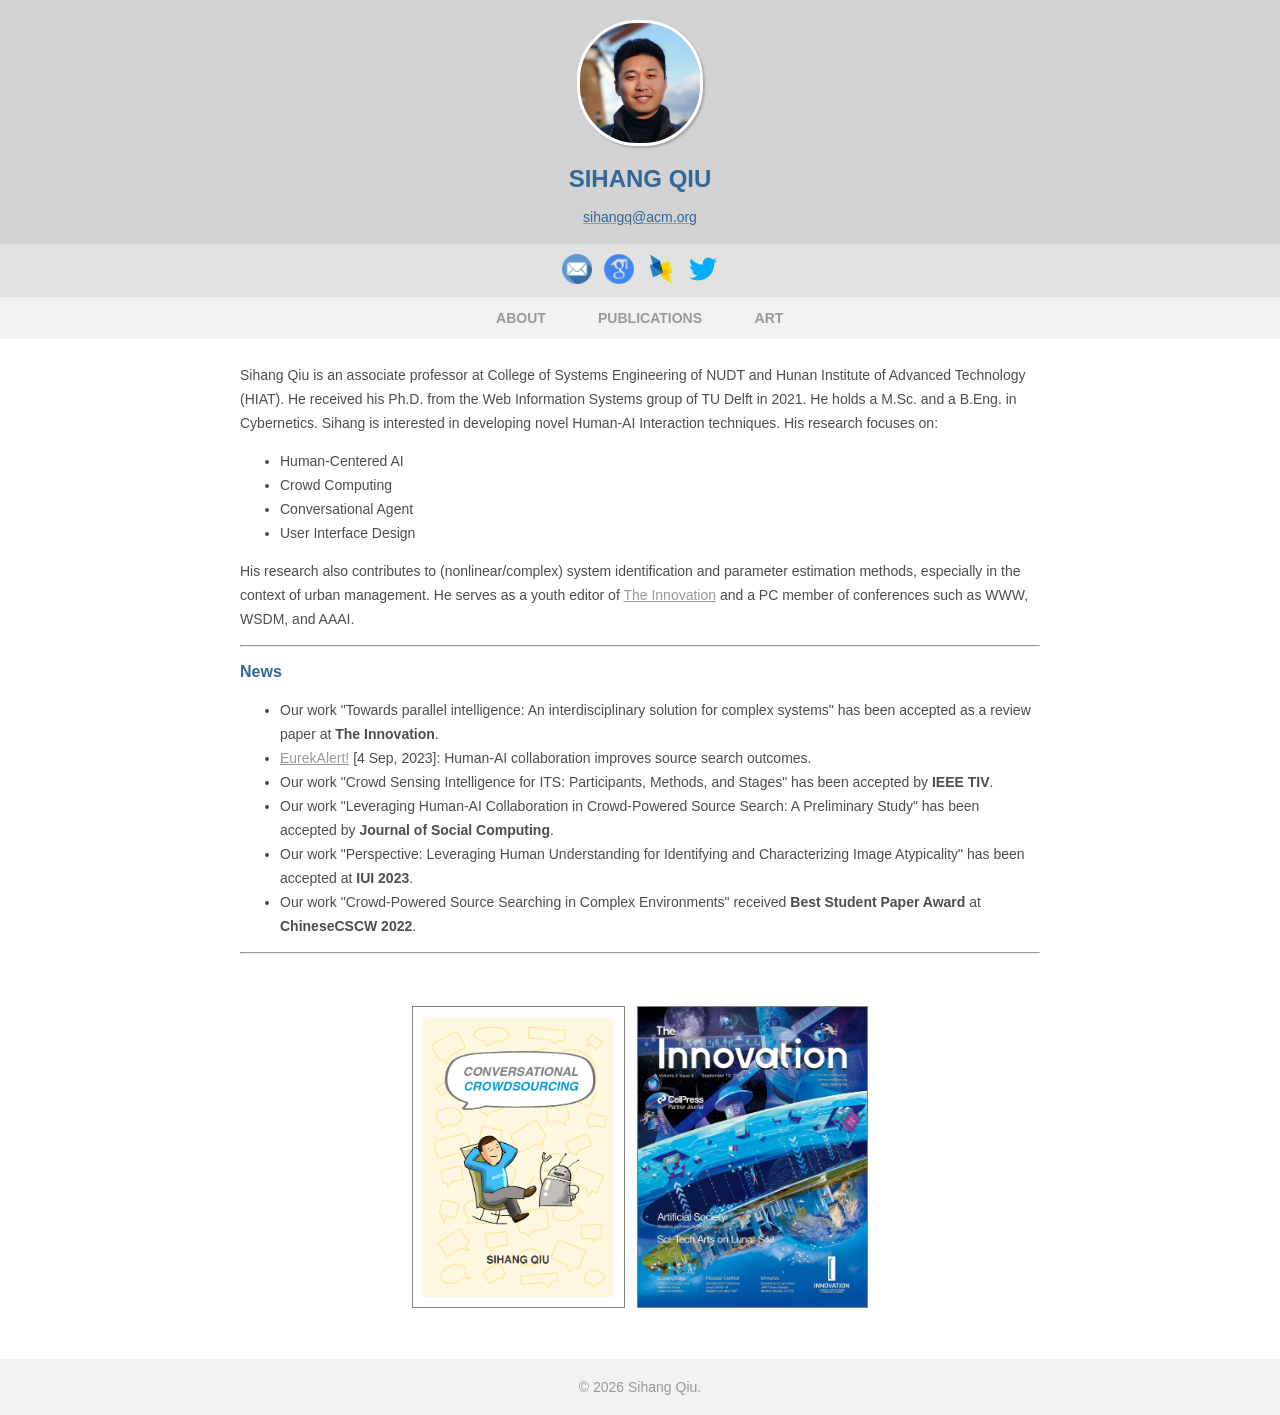
==== index.html @ 1ee8f8ba "add the innovation paper" ====
<!DOCTYPE html>
<html lang="en-US">

<head>
	<meta http-equiv="Content-Type" content="text/html; charset=UTF-8">
	<meta name="viewport" content="width=device-width">
	<title>Sihang Qiu</title>
	<link rel="stylesheet" href="./files/style.css" type="text/css" media="all">
</head>

<body>

	<div class="mainbody">

		<div id="header"></div>
		<script src="files/header.js"></script>

		<div class="content">
			<p>
				Sihang Qiu is an associate professor at College of Systems Engineering of NUDT and Hunan Institute of Advanced Technology (HIAT).
				He received his Ph.D. from the Web Information Systems group of TU Delft in 2021. He holds a M.Sc. and a B.Eng. in Cybernetics.
				Sihang is interested in developing novel Human-AI Interaction techniques. His research focuses on:
				<ul>
					<li>Human-Centered AI</li>
					<li>Crowd Computing</li>
					<li>Conversational Agent</li>
					<li>User Interface Design</li>
				</ul>
				His research also contributes to (nonlinear/complex) system identification and parameter estimation methods, especially in the context of urban management.
				He serves as a youth editor of <a href="https://www.cell.com/the-innovation/home">The Innovation</a> and a PC member of conferences such as WWW, WSDM, and AAAI.
			</p>

			<hr>
			<h2><strong>News</strong></h2>
			<ul>
				<li>Our work "Towards parallel intelligence: An interdisciplinary solution for complex systems" has been accepted as a review paper at <b>The Innovation</b>.</li>
				<li><a href="https://www.eurekalert.org/news-releases/1000617" target="_blank">EurekAlert!</a> [4 Sep, 2023]: Human-AI collaboration improves source search outcomes.</li>
				<li>Our work "Crowd Sensing Intelligence for ITS: Participants, Methods, and Stages" has been accepted by <b>IEEE TIV</b>.</li>
				<li>Our work "Leveraging Human-AI Collaboration in Crowd-Powered Source Search: A Preliminary Study" has been accepted by <b>Journal of Social Computing</b>.</li>
				<li>Our work "Perspective: Leveraging Human Understanding for Identifying and Characterizing Image Atypicality" has been accepted at <b>IUI 2023</b>.</li>
				<li>Our work "Crowd-Powered Source Searching in Complex Environments" received <b>Best Student Paper Award</b> at <b>ChineseCSCW 2022</b>. </li>
			</ul>

			<hr>

			<p><br><center>
				<a href="https://doi.org/10.4233/uuid:d37db2c0-cf16-4edf-97ba-aebff35011b5" target="_blank"><img src="files/img/art/thesis_cover.png" height="300px" style="border: 1px solid gray"/></a>
				&nbsp;
				<a href="https://doi.org/10.1016/j.xinn.2022.100274" target="_blank"><img src="files/img/art/innovation_cover.jpg" height="300px" style="border: 1px solid gray"/></a>
			</center></p>

		</div>

		<div class="header" style="padding-top:20px; padding-bottom:20px; background:#f2f2f2; color:#999999">
			&#169; <script type="text/javascript">document.write( new Date().getFullYear() );</script> Sihang Qiu.
		</div>
	</div>

</body>

</html>
---- files/style.css ----
html,body{
    height: 100%;
    margin: 0;
	background: #f2f2f2;
}

.mainbody{
	margin: auto;
	/* max-width: 1000px; */
	font-family: helvetica, serif;
	background: #ffffff;
	/* box-shadow: 0 4px 8px 0 rgba(0, 0, 0, 0.1), 0 6px 20px 0 rgba(0, 0, 0, 0.1); */
}

.header{
	text-align: center;
    color: #4d4d4d;
	font-size: 14px;
}

#header-img{
	max-width: 100%;
	border-radius: 5px;
	box-shadow: 2px 2px 2px 0 rgba(0, 0, 0, 0.2);
}

#profile-img{
    width: 120px;
    /* margin-top:-80px; */
	border-radius: 60px;
    border: 3px solid white;
	box-shadow: 2px 2px 2px 0 rgba(0, 0, 0, 0.2);
}

.content{
	padding: 10px;
	padding-bottom: 30px;
	margin: auto;
	max-width: 800px;
	text-align: left;
	font-size: 14px;
	line-height: 24px;
	color: #4d4d4d;
}

.small-link{
	display: inline-block;
}

h1{
	font-size: 24px;
    color: #336699;
}
h2{
	font-size: 16px;
    color: #336699;
}

a:link {
  color: #999999;
}
a:visited {
  color: #999999;
}
a:hover {
  color: #333333;
}
a:active {
  color: #333333;
}
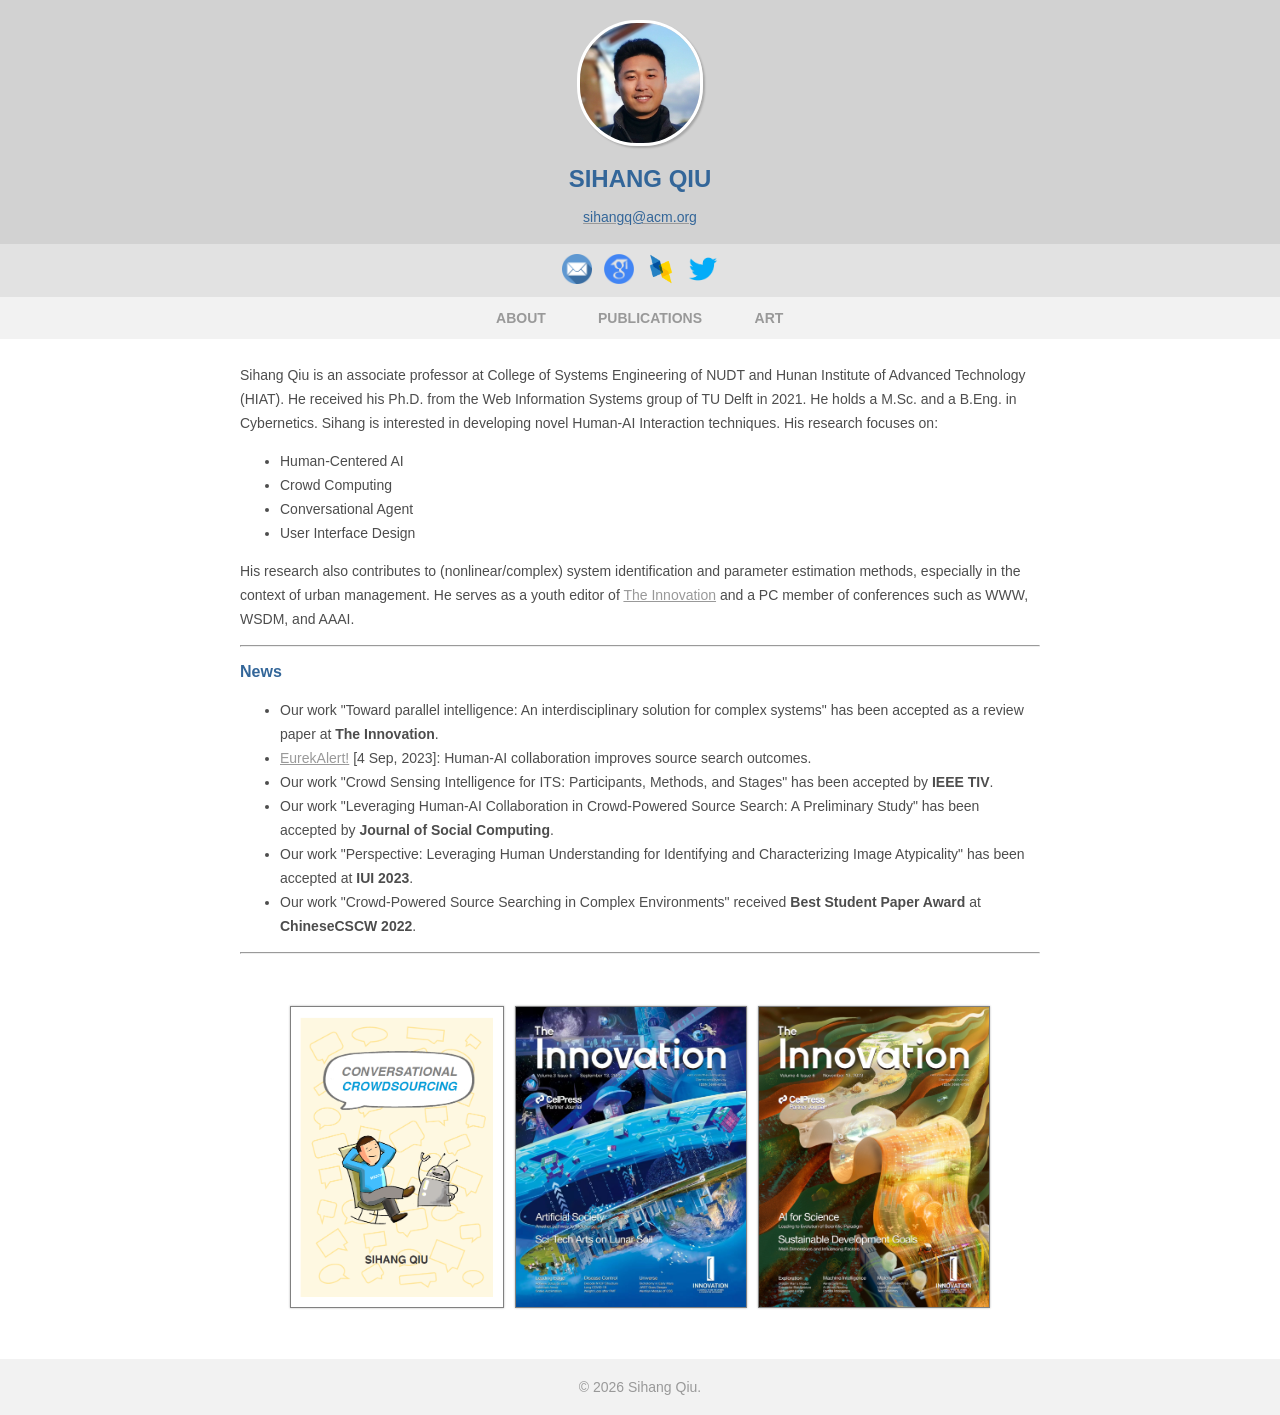
==== commit 56e99ab8: "some updates The Innovation Cover + fix some errors" ====
--- a/index.html
+++ b/index.html
@@ -33,7 +33,7 @@
 			<hr>
 			<h2><strong>News</strong></h2>
 			<ul>
-				<li>Our work "Towards parallel intelligence: An interdisciplinary solution for complex systems" has been accepted as a review paper at <b>The Innovation</b>.</li>
+				<li>Our work "Toward parallel intelligence: An interdisciplinary solution for complex systems" has been accepted as a review paper at <b>The Innovation</b>.</li>
 				<li><a href="https://www.eurekalert.org/news-releases/1000617" target="_blank">EurekAlert!</a> [4 Sep, 2023]: Human-AI collaboration improves source search outcomes.</li>
 				<li>Our work "Crowd Sensing Intelligence for ITS: Participants, Methods, and Stages" has been accepted by <b>IEEE TIV</b>.</li>
 				<li>Our work "Leveraging Human-AI Collaboration in Crowd-Powered Source Search: A Preliminary Study" has been accepted by <b>Journal of Social Computing</b>.</li>
@@ -44,9 +44,11 @@
 			<hr>
 
 			<p><br><center>
-				<a href="https://doi.org/10.4233/uuid:d37db2c0-cf16-4edf-97ba-aebff35011b5" target="_blank"><img src="files/img/art/thesis_cover.png" height="300px" style="border: 1px solid gray"/></a>
+				<a href="https://doi.org/10.4233/uuid:d37db2c0-cf16-4edf-97ba-aebff35011b5" target="_blank"><img src="./files/img/art/thesis_cover.png" height="300px" style="border: 1px solid gray; box-shadow: 0px 0px 2px rgba(0, 0, 0, 0.3);"/></a>
 				&nbsp;
-				<a href="https://doi.org/10.1016/j.xinn.2022.100274" target="_blank"><img src="files/img/art/innovation_cover.jpg" height="300px" style="border: 1px solid gray"/></a>
+				<a href="https://doi.org/10.1016/j.xinn.2022.100274" target="_blank"><img src="./files/img/art/innovation_cover.jpg" height="300px" style="border: 1px solid gray; box-shadow: 0px 0px 2px rgba(0, 0, 0, 0.3);"/></a>
+				&nbsp;
+				<a href="https://mp.weixin.qq.com/s/VDIknjUqmLaMGsVsYo_6ug" target="_blank"><img src="./files/img/art/innovation_19_cover.jpg" height="300px" style="border: 1px solid gray; box-shadow: 0px 0px 2px rgba(0, 0, 0, 0.3);"/></a>
 			</center></p>
 
 		</div>
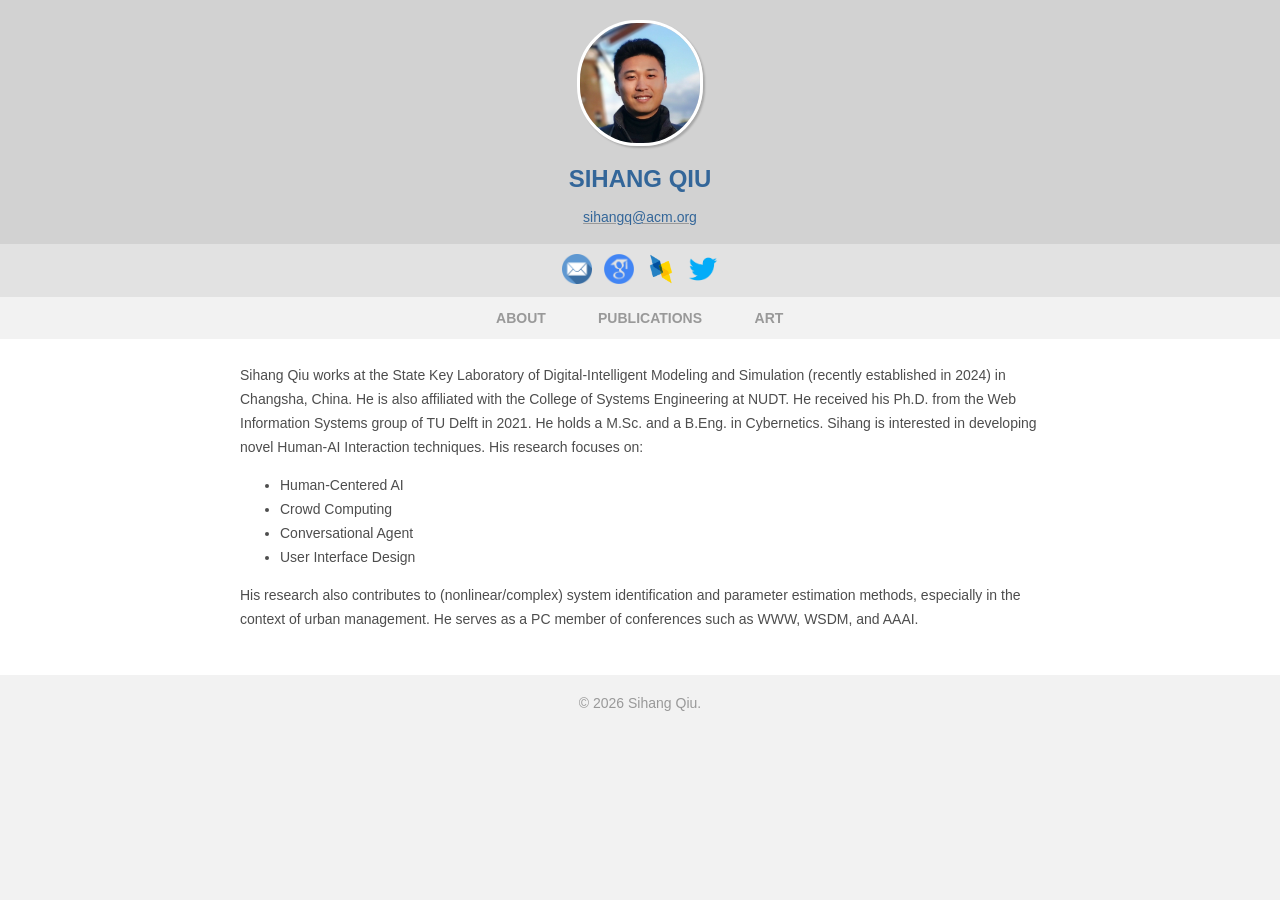
==== commit c896cbdd: "Update index.html" ====
--- a/index.html
+++ b/index.html
@@ -17,7 +17,8 @@
 
 		<div class="content">
 			<p>
-				Sihang Qiu is an associate professor at College of Systems Engineering of NUDT and Hunan Institute of Advanced Technology (HIAT).
+				Sihang Qiu works at the State Key Laboratory of Digital-Intelligent Modeling and Simulation (recently established in 2024) in Changsha, China.
+				He is also affiliated with the College of Systems Engineering at NUDT.
 				He received his Ph.D. from the Web Information Systems group of TU Delft in 2021. He holds a M.Sc. and a B.Eng. in Cybernetics.
 				Sihang is interested in developing novel Human-AI Interaction techniques. His research focuses on:
 				<ul>
@@ -27,9 +28,9 @@
 					<li>User Interface Design</li>
 				</ul>
 				His research also contributes to (nonlinear/complex) system identification and parameter estimation methods, especially in the context of urban management.
-				He serves as a youth editor of <a href="https://www.cell.com/the-innovation/home">The Innovation</a> and a PC member of conferences such as WWW, WSDM, and AAAI.
+				He serves as a PC member of conferences such as WWW, WSDM, and AAAI.
 			</p>
-
+			<!-- 
 			<hr>
 			<h2><strong>News</strong></h2>
 			<ul>
@@ -50,7 +51,7 @@
 				&nbsp;
 				<a href="https://mp.weixin.qq.com/s/VDIknjUqmLaMGsVsYo_6ug" target="_blank"><img src="./files/img/art/innovation_19_cover.jpg" height="300px" style="border: 1px solid gray; box-shadow: 0px 0px 2px rgba(0, 0, 0, 0.3);"/></a>
 			</center></p>
-
+			-->
 		</div>
 
 		<div class="header" style="padding-top:20px; padding-bottom:20px; background:#f2f2f2; color:#999999">
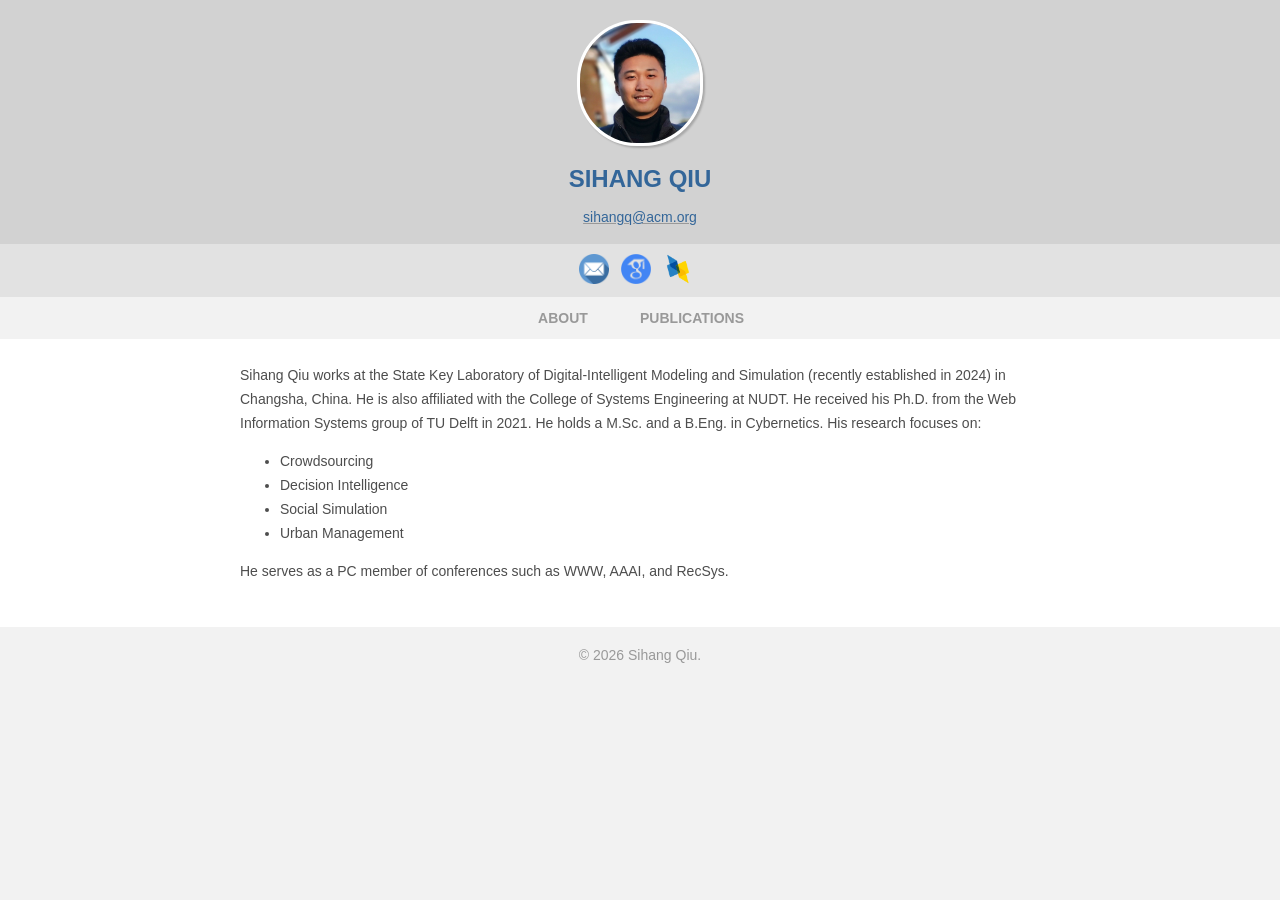
==== commit a7f126ba: "Update index.html" ====
--- a/index.html
+++ b/index.html
@@ -20,15 +20,14 @@
 				Sihang Qiu works at the State Key Laboratory of Digital-Intelligent Modeling and Simulation (recently established in 2024) in Changsha, China.
 				He is also affiliated with the College of Systems Engineering at NUDT.
 				He received his Ph.D. from the Web Information Systems group of TU Delft in 2021. He holds a M.Sc. and a B.Eng. in Cybernetics.
-				Sihang is interested in developing novel Human-AI Interaction techniques. His research focuses on:
+				His research focuses on:
 				<ul>
-					<li>Human-Centered AI</li>
-					<li>Crowd Computing</li>
-					<li>Conversational Agent</li>
-					<li>User Interface Design</li>
+					<li>Crowdsourcing</li>
+					<li>Decision Intelligence</li>
+					<li>Social Simulation</li>
+					<li>Urban Management</li>
 				</ul>
-				His research also contributes to (nonlinear/complex) system identification and parameter estimation methods, especially in the context of urban management.
-				He serves as a PC member of conferences such as WWW, WSDM, and AAAI.
+				He serves as a PC member of conferences such as WWW, AAAI, and RecSys.
 			</p>
 			<!-- 
 			<hr>
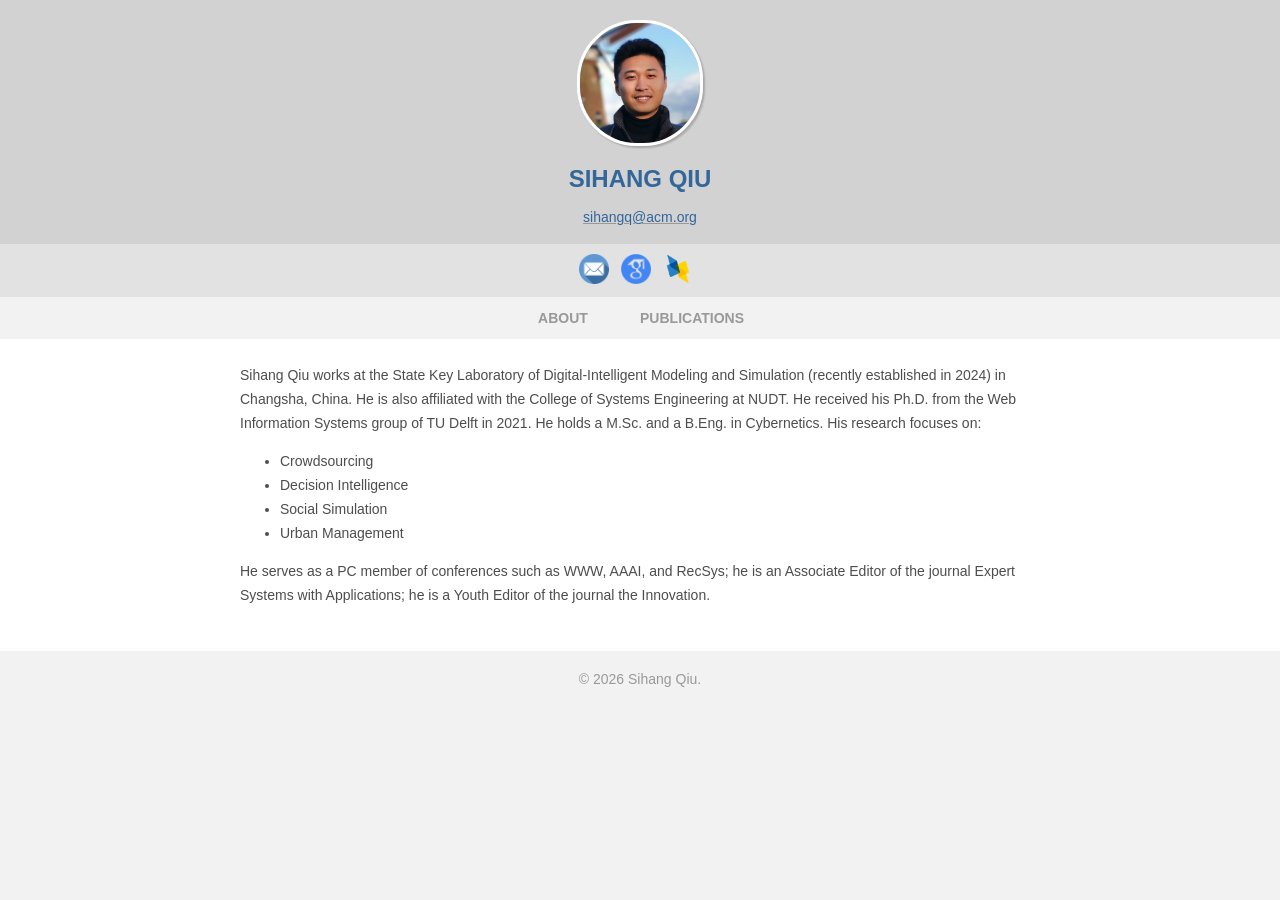
==== commit bd07239c: "Update index.html" ====
--- a/index.html
+++ b/index.html
@@ -27,7 +27,9 @@
 					<li>Social Simulation</li>
 					<li>Urban Management</li>
 				</ul>
-				He serves as a PC member of conferences such as WWW, AAAI, and RecSys.
+				He serves as a PC member of conferences such as WWW, AAAI, and RecSys; 
+				he is an Associate Editor of the journal Expert Systems with Applications; 
+				he is a Youth Editor of the journal the Innovation.
 			</p>
 			<!-- 
 			<hr>
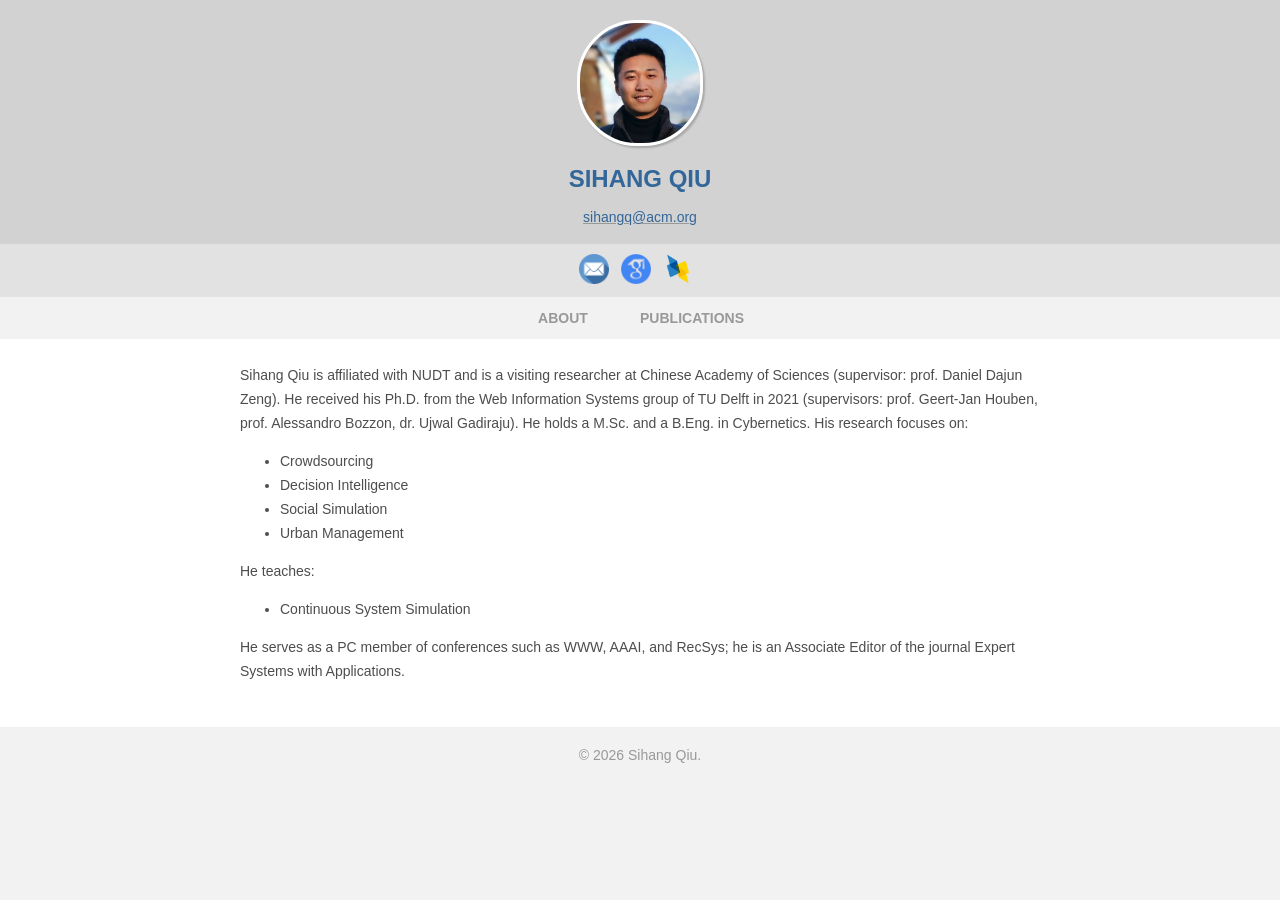
==== commit 6ed3d721: "Update affiliation and research details" ====
--- a/index.html
+++ b/index.html
@@ -17,9 +17,8 @@
 
 		<div class="content">
 			<p>
-				Sihang Qiu works at the State Key Laboratory of Digital-Intelligent Modeling and Simulation (recently established in 2024) in Changsha, China.
-				He is also affiliated with the College of Systems Engineering at NUDT.
-				He received his Ph.D. from the Web Information Systems group of TU Delft in 2021. He holds a M.Sc. and a B.Eng. in Cybernetics.
+				Sihang Qiu is affiliated with NUDT and is a visiting researcher at Chinese Academy of Sciences (supervisor: prof. Daniel Dajun Zeng).
+				He received his Ph.D. from the Web Information Systems group of TU Delft in 2021 (supervisors: prof. Geert-Jan Houben, prof. Alessandro Bozzon, dr. Ujwal Gadiraju). He holds a M.Sc. and a B.Eng. in Cybernetics.
 				His research focuses on:
 				<ul>
 					<li>Crowdsourcing</li>
@@ -27,9 +26,12 @@
 					<li>Social Simulation</li>
 					<li>Urban Management</li>
 				</ul>
+				He teaches:
+				<ul>
+					<li>Continuous System Simulation</li>
+				</ul>
 				He serves as a PC member of conferences such as WWW, AAAI, and RecSys; 
-				he is an Associate Editor of the journal Expert Systems with Applications; 
-				he is a Youth Editor of the journal the Innovation.
+				he is an Associate Editor of the journal Expert Systems with Applications.
 			</p>
 			<!-- 
 			<hr>
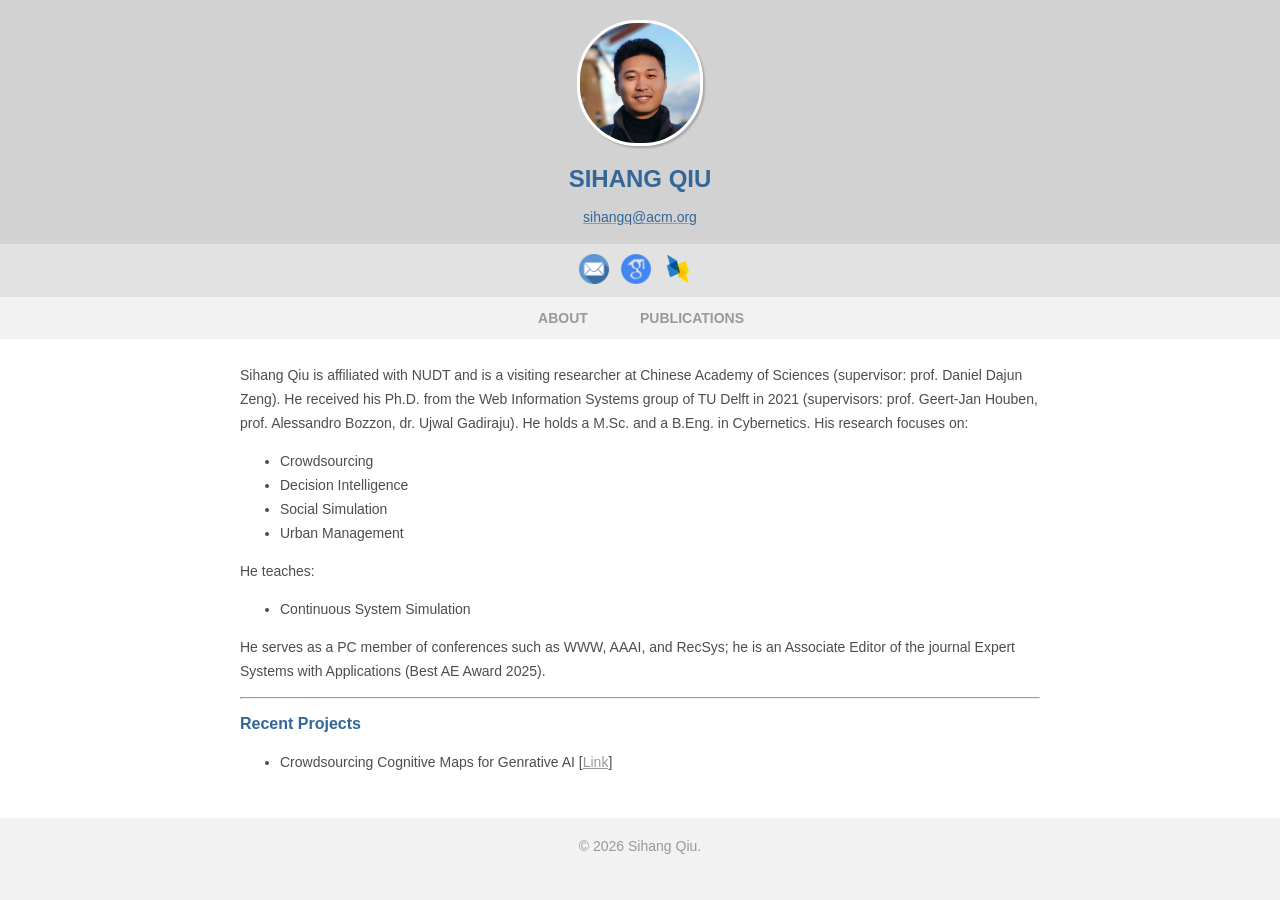
==== commit 7812e88b: "Update editor role and add recent projects section" ====
--- a/index.html
+++ b/index.html
@@ -31,8 +31,13 @@
 					<li>Continuous System Simulation</li>
 				</ul>
 				He serves as a PC member of conferences such as WWW, AAAI, and RecSys; 
-				he is an Associate Editor of the journal Expert Systems with Applications.
+				he is an Associate Editor of the journal Expert Systems with Applications (Best AE Award 2025).
 			</p>
+			<hr>
+			<h2><strong>Recent Projects</strong></h2>
+			<ul>
+				<li>Crowdsourcing Cognitive Maps for Genrative AI [<a href="https://sihangqiu.com/cognitive-map/" target="_blank">Link</a>]</li>
+			</ul>
 			<!-- 
 			<hr>
 			<h2><strong>News</strong></h2>
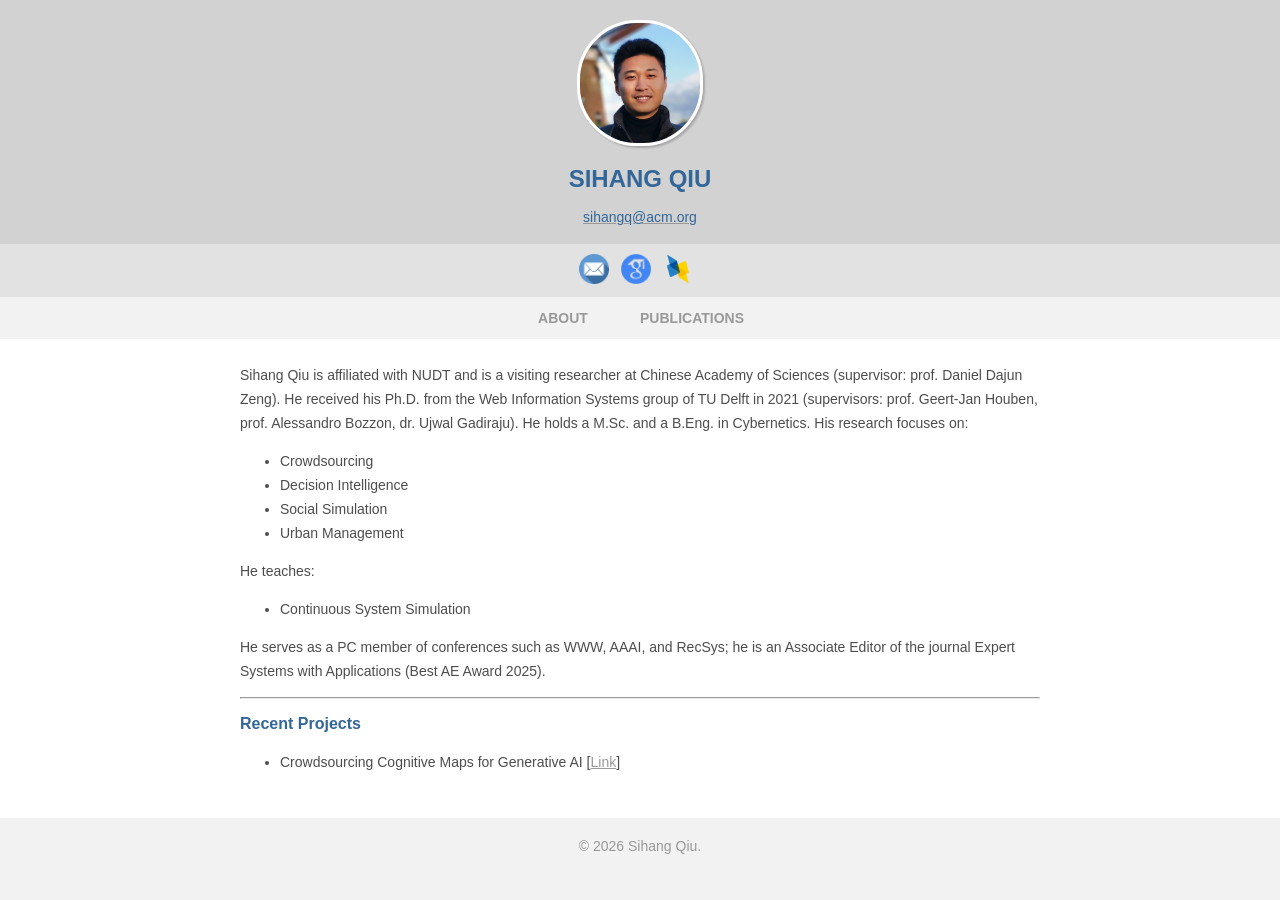
==== commit 1be233e1: "Fix typo in project description" ====
--- a/index.html
+++ b/index.html
@@ -36,7 +36,7 @@
 			<hr>
 			<h2><strong>Recent Projects</strong></h2>
 			<ul>
-				<li>Crowdsourcing Cognitive Maps for Genrative AI [<a href="https://sihangqiu.com/cognitive-map/" target="_blank">Link</a>]</li>
+				<li>Crowdsourcing Cognitive Maps for Generative AI [<a href="https://sihangqiu.com/cognitive-map/" target="_blank">Link</a>]</li>
 			</ul>
 			<!-- 
 			<hr>
